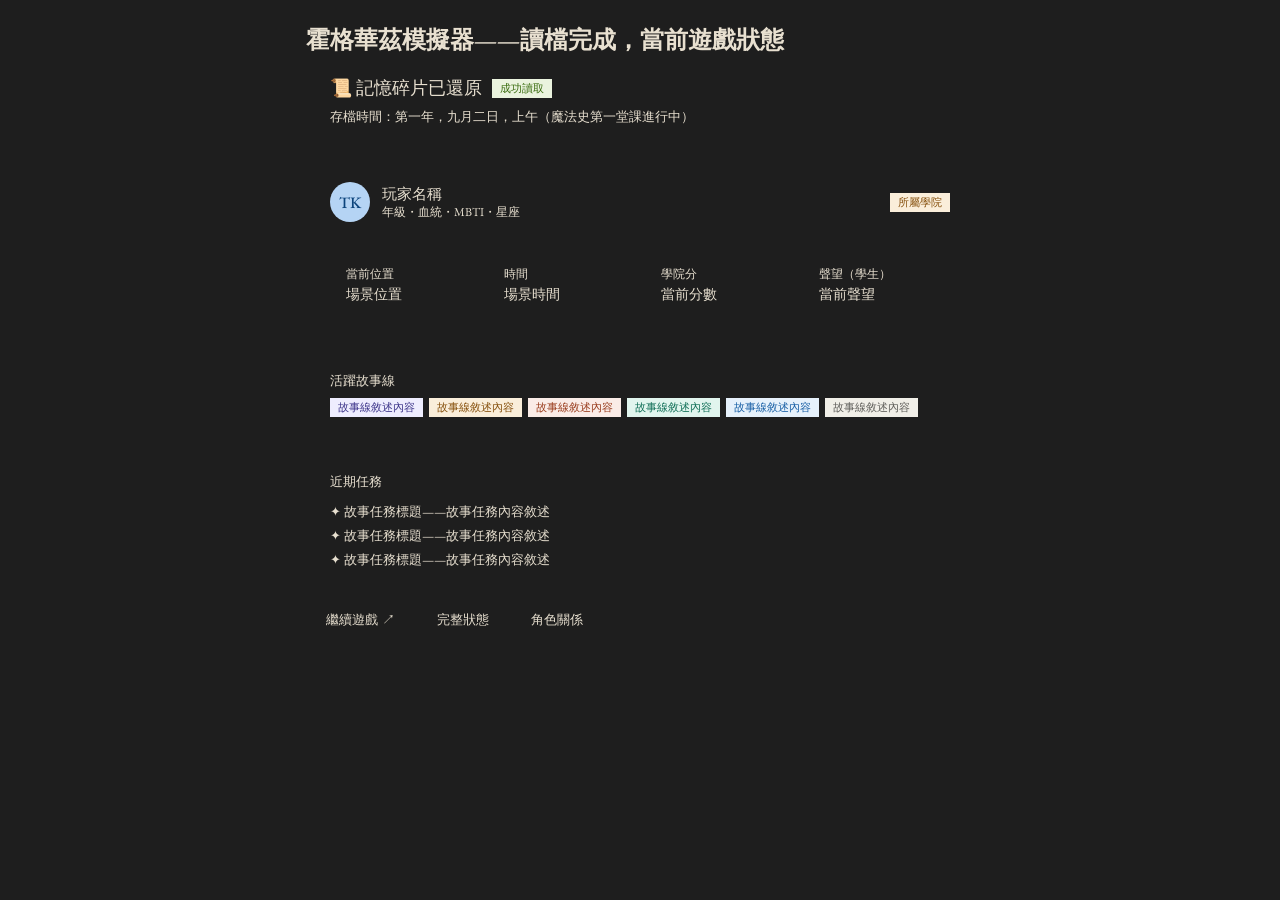
==== src/components/hogwarts-simulator-artifacts/load-data-info-board.html @ 1b6cc9b5 "feat: 增加遊戲設定資訊與輸出內容修改功能 - 在 memory_prompt 中新增設定資訊，包括 `/info` 指令和設定衝突提醒功能。 - 在 system_prompt 中新增輸出內容修" ====
<!DOCTYPE html>
<html>
  <head>
    <meta charset="utf-8" />
    <style>
      @import url("./styles.css");
      .hw-panel {
        background: var(--color-background-primary);
        border: 0.5px solid var(--color-border-tertiary);
        border-radius: var(--border-radius-lg);
        padding: 1.25rem 1.5rem;
        margin-bottom: 1rem;
      }
      .hw-badge {
        display: inline-block;
        font-size: 11px;
        padding: 2px 8px;
        border-radius: var(--border-radius-md);
        font-weight: 500;
      }
      .hw-label {
        font-size: 12px;
        color: var(--color-text-secondary);
        margin-bottom: 2px;
      }
      .hw-value {
        font-size: 14px;
        color: var(--color-text-primary);
        font-weight: 500;
      }
      .hw-divider {
        border: none;
        border-top: 0.5px solid var(--color-border-tertiary);
        margin: 1rem 0;
      }
      .hw-btn {
        display: inline-flex;
        align-items: center;
        gap: 6px;
        font-size: 13px;
        padding: 6px 14px;
        border: 0.5px solid var(--color-border-secondary);
        border-radius: var(--border-radius-md);
        background: transparent;
        color: var(--color-text-primary);
        cursor: pointer;
        transition: background 0.15s;
      }
      .hw-btn:hover {
        background: var(--color-background-secondary);
      }
      .hw-grid {
        display: grid;
        grid-template-columns: repeat(auto-fit, minmax(140px, 1fr));
        gap: 10px;
        margin-top: 0.75rem;
      }
      .hw-stat {
        background: var(--color-background-secondary);
        border-radius: var(--border-radius-md);
        padding: 0.75rem 1rem;
      }
    </style>
  </head>

  <body>
    <h2 class="sr-only">霍格華茲模擬器——讀檔完成，當前遊戲狀態</h2>
    <div class="hw-panel">
      <div
        style="
          display: flex;
          align-items: center;
          gap: 10px;
          margin-bottom: 0.5rem;
        "
      >
        <span
          style="
            font-size: 18px;
            font-weight: 500;
            color: var(--color-text-primary);
          "
          >📜 記憶碎片已還原</span
        >
        <span class="hw-badge" style="background: #eaf3de; color: #3b6d11"
          >成功讀取</span
        >
      </div>
      <p style="font-size: 13px; color: var(--color-text-secondary); margin: 0">
        存檔時間：第一年，九月二日，上午（魔法史第一堂課進行中）
      </p>
    </div>
    <div class="hw-panel">
      <div
        style="
          display: flex;
          align-items: center;
          gap: 12px;
          margin-bottom: 0.75rem;
        "
      >
        <div
          style="
            width: 40px;
            height: 40px;
            border-radius: 50%;
            background: #b5d4f4;
            display: flex;
            align-items: center;
            justify-content: center;
            font-size: 16px;
            font-weight: 500;
            color: #0c447c;
          "
        >
          TK
        </div>
        <div>
          <p
            style="
              font-size: 15px;
              font-weight: 500;
              margin: 0;
              color: var(--color-text-primary);
            "
          >
            玩家名稱
          </p>
          <p
            style="
              font-size: 12px;
              color: var(--color-text-secondary);
              margin: 0;
            "
          >
            年級・血統・MBTI・星座
          </p>
        </div>
        <span
          class="hw-badge"
          style="margin-left: auto; background: #faeeda; color: #854f0b"
          >所屬學院</span
        >
      </div>
      <hr class="hw-divider" />
      <div class="hw-grid">
        <div class="hw-stat">
          <div class="hw-label">當前位置</div>
          <div class="hw-value">場景位置</div>
        </div>
        <div class="hw-stat">
          <div class="hw-label">時間</div>
          <div class="hw-value">場景時間</div>
        </div>
        <div class="hw-stat">
          <div class="hw-label">學院分</div>
          <div class="hw-value">當前分數</div>
        </div>
        <div class="hw-stat">
          <div class="hw-label">聲望（學生）</div>
          <div class="hw-value">當前聲望</div>
        </div>
      </div>
    </div>

    <div class="hw-panel">
      <div class="hw-label" style="margin-bottom: 0.5rem; font-size: 13px">
        活躍故事線
      </div>
      <div style="display: flex; flex-wrap: wrap; gap: 6px">
        <span class="hw-badge" style="background: #eeedfe; color: #3c3489"
          >故事線敘述內容</span
        >
        <span class="hw-badge" style="background: #faeeda; color: #854f0b"
          >故事線敘述內容</span
        >
        <span class="hw-badge" style="background: #faece7; color: #993c1d"
          >故事線敘述內容</span
        >
        <span class="hw-badge" style="background: #e1f5ee; color: #0f6e56"
          >故事線敘述內容</span
        >
        <span class="hw-badge" style="background: #e6f1fb; color: #185fa5"
          >故事線敘述內容</span
        >
        <span class="hw-badge" style="background: #f1efe8; color: #5f5e5a"
          >故事線敘述內容</span
        >
      </div>
    </div>

    <div class="hw-panel">
      <div class="hw-label" style="font-size: 13px; margin-bottom: 0.75rem">
        近期任務
      </div>
      <div
        style="
          font-size: 13px;
          color: var(--color-text-secondary);
          margin-bottom: 6px;
        "
      >
        ✦
        <span style="color: var(--color-text-primary)">故事任務標題</span
        >——故事任務內容敘述
      </div>
      <div
        style="
          font-size: 13px;
          color: var(--color-text-secondary);
          margin-bottom: 6px;
        "
      >
        ✦
        <span style="color: var(--color-text-primary)">故事任務標題</span
        >——故事任務內容敘述
      </div>
      <div style="font-size: 13px; color: var(--color-text-secondary)">
        ✦
        <span style="color: var(--color-text-primary)">故事任務標題</span
        >——故事任務內容敘述
      </div>
    </div>

    <div style="display: flex; flex-wrap: wrap; gap: 8px; margin-top: 0.5rem">
      <button class="hw-btn" onclick="sendPrompt('繼續遊戲')">
        <i class="ti ti-player-play" aria-hidden="true"></i>繼續遊戲 ↗
      </button>
      <button class="hw-btn" onclick="sendPrompt('/status')">
        <i class="ti ti-user" aria-hidden="true"></i>完整狀態
      </button>
      <button class="hw-btn" onclick="sendPrompt('/npcs')">
        <i class="ti ti-users" aria-hidden="true"></i>角色關係
      </button>
    </div>
  </body>
</html>
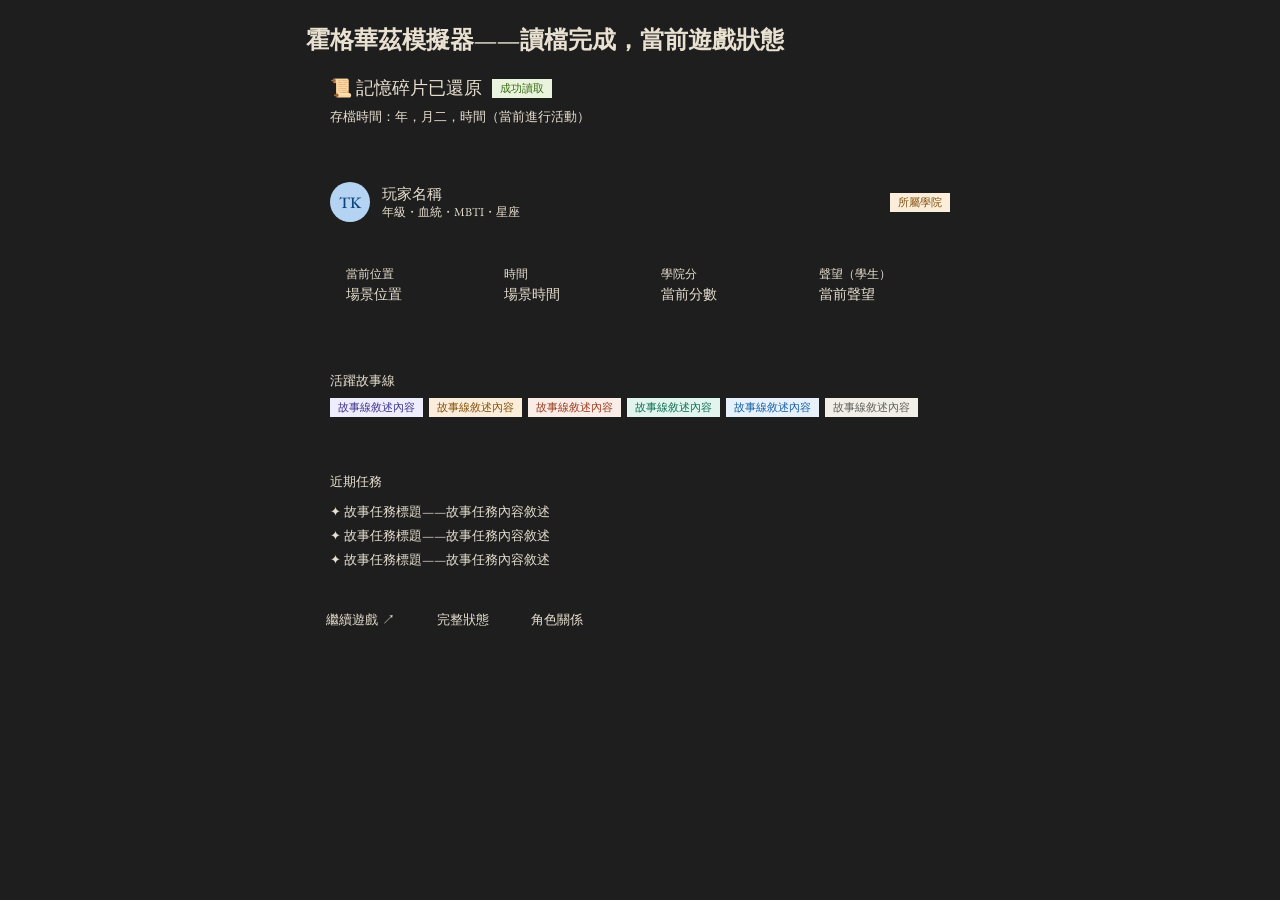
==== commit 0fe01cf4: "feat：更新載入資料資訊面板，並新增 NPC 與角色狀態面板 更新 load-data-info-board.html 中的存檔時間顯示格式，改為較通用的呈現方式 新增 NPC 狀態面板 npcs-" ====
--- a/src/components/hogwarts-simulator-artifacts/load-data-info-board.html
+++ b/src/components/hogwarts-simulator-artifacts/load-data-info-board.html
@@ -87,7 +87,7 @@
         >
       </div>
       <p style="font-size: 13px; color: var(--color-text-secondary); margin: 0">
-        存檔時間：第一年，九月二日，上午（魔法史第一堂課進行中）
+        存檔時間：年，月二，時間（當前進行活動）
       </p>
     </div>
     <div class="hw-panel">
